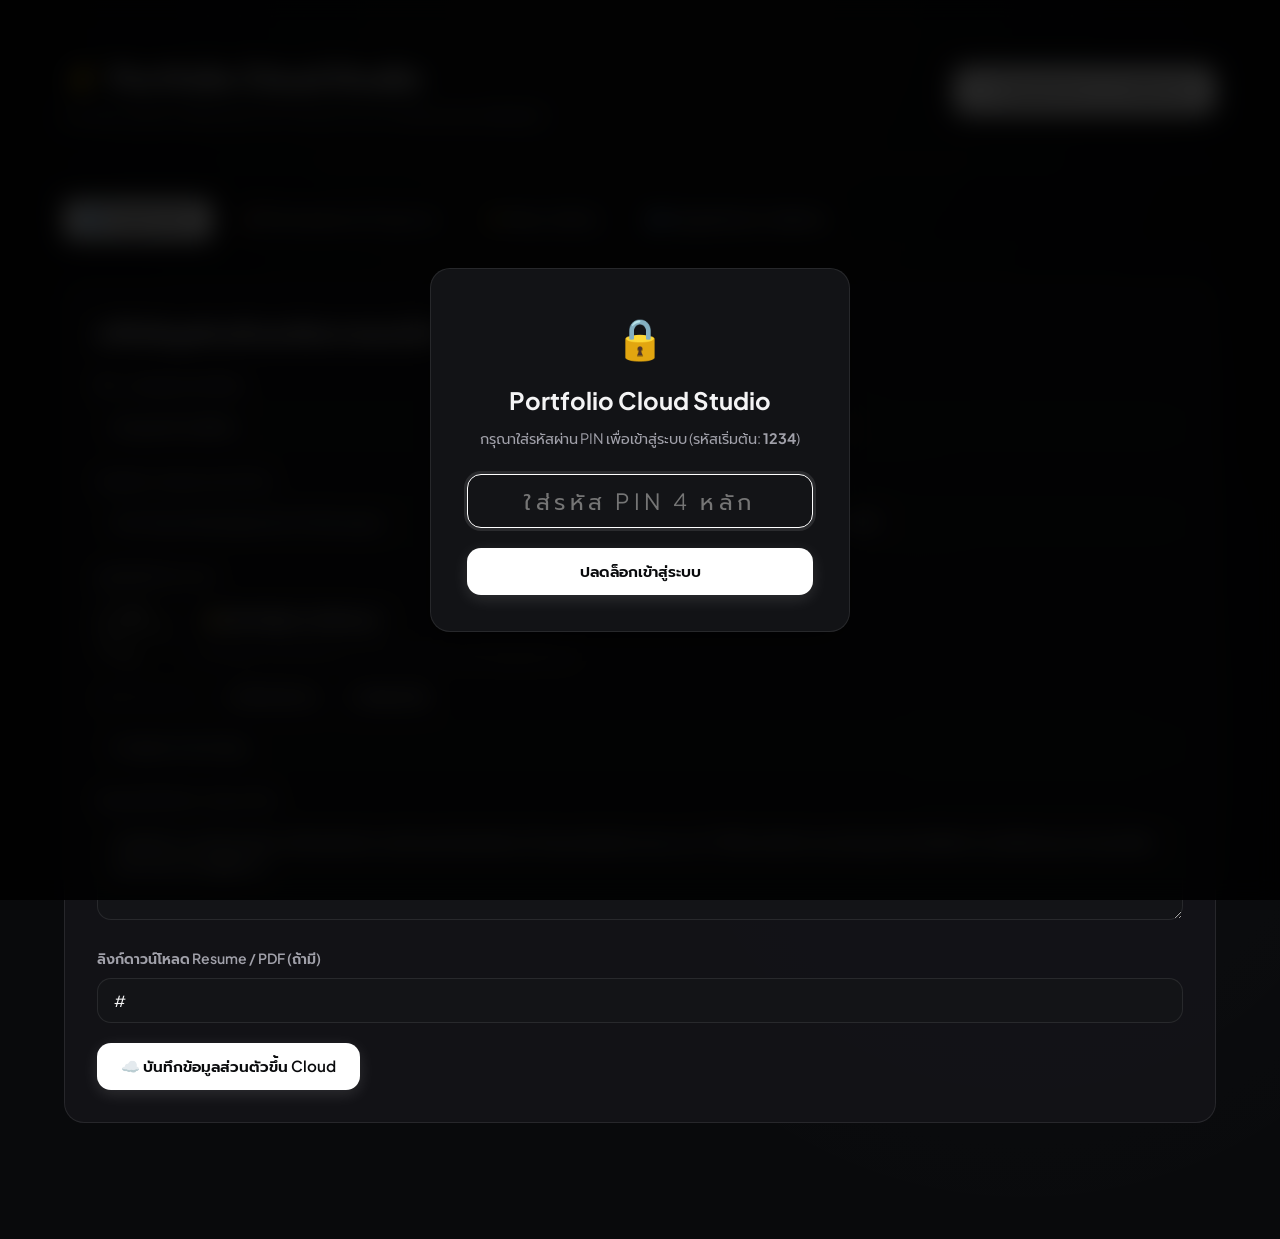
==== admin/index.html @ 0f8d51cc "Deploy secret admin route for mobile and remote access" ====
<!DOCTYPE html>
<html lang="th">
<head>
  <meta charset="UTF-8" />
  <meta name="viewport" content="width=device-width, initial-scale=1.0" />
  <title>Portfolio Studio - ระบบควบคุมและจัดการข้อมูล</title>
  
  <!-- Google Fonts -->
  <link rel="preconnect" href="https://fonts.googleapis.com" />
  <link rel="preconnect" href="https://fonts.gstatic.com" crossorigin />
  <link href="https://fonts.googleapis.com/css2?family=Plus+Jakarta+Sans:wght@400;500;600;700;800&family=Prompt:wght@300;400;500;600;700&display=swap" rel="stylesheet" />

  <!-- Stylesheet -->
  <link rel="stylesheet" href="css/style.css" />
</head>
<body>

  <!-- PIN Protection Modal -->
  <div class="modal-overlay" id="auth-modal">
    <div class="modal-box">
      <div style="font-size: 2.5rem; margin-bottom: 12px;">🔒</div>
      <h2 style="margin-bottom: 8px;">Portfolio Cloud Studio</h2>
      <p style="color: var(--text-muted); font-size: 0.9rem; margin-bottom: 24px;">
        กรุณาใส่รหัสผ่าน PIN เพื่อเข้าสู่ระบบ (รหัสเริ่มต้น: <strong>1234</strong>)
      </p>

      <div class="form-group">
        <input 
          type="password" 
          id="admin-pin-input" 
          class="form-control" 
          placeholder="ใส่รหัส PIN 4 หลัก" 
          maxlength="8" 
          style="text-align: center; font-size: 1.4rem; letter-spacing: 0.2em;"
          autofocus
        />
      </div>

      <div id="auth-error" style="color: #ef4444; font-size: 0.85rem; margin-bottom: 16px; display: none;"></div>

      <button id="unlock-admin-btn" class="btn btn-primary" style="width: 100%;">
        ปลดล็อกเข้าสู่ระบบ
      </button>
    </div>
  </div>

  <!-- Notification Toast -->
  <div id="admin-toast" style="
    position: fixed;
    top: 24px;
    right: 24px;
    background: #18181b;
    color: #fff;
    border: 1px solid rgba(255, 255, 255, 0.2);
    padding: 12px 24px;
    border-radius: var(--radius-md);
    font-weight: 600;
    box-shadow: 0 10px 25px rgba(0,0,0,0.7);
    z-index: 1000;
    display: none;
    transition: opacity 0.3s ease;
  ">
    บันทึกข้อมูลเรียบร้อยแล้ว
  </div>

  <div class="container" style="padding-top: 30px; padding-bottom: 80px;">
    
    <!-- Admin Top Header -->
    <div class="admin-header">
      <div>
        <h1 style="font-size: 1.8rem; font-weight: 800; display: flex; align-items: center; gap: 10px;">
          <span>⚡</span> Portfolio Cloud Studio
        </h1>
        <p style="color: var(--text-muted); font-size: 0.9rem; margin-top: 4px;">
          ระบบจัดการหลังบ้าน เชื่อมต่อคลาวด์ Firebase Firestore อัปเดตสดแบบเรียลไทม์
        </p>
      </div>

      <a href="../index.html" class="btn btn-primary" target="_blank" rel="noopener">
        👀 เปิดดูเว็บจริง (Live Website)
      </a>
    </div>

    <!-- Admin Navigation Tabs -->
    <div class="admin-tabs">
      <button class="admin-tab-btn active" data-tab="profile">👤 ข้อมูลส่วนตัว</button>
      <button class="admin-tab-btn" data-tab="projects">🚀 จัดการผลงาน (Projects)</button>
      <button class="admin-tab-btn" data-tab="skills">⚡ ทักษะ (Skills)</button>
      <button class="admin-tab-btn" data-tab="contact">📬 ข้อมูลติดต่อ & รหัสผ่าน</button>
    </div>

    <!-- ==============================================
         TAB 1: ข้อมูลส่วนตัว (PROFILE)
         ============================================== -->
    <div class="admin-tab-content" id="tab-profile">
      <div class="form-card">
        <h2 style="font-size: 1.3rem; margin-bottom: 24px;">แก้ไขข้อมูลส่วนตัวและข้อความแนะนำตัว</h2>
        <form id="profile-form">
          <div class="form-row">
            <div class="form-group">
              <label class="form-label">ชื่อ - นามสกุล (ภาษาไทย)</label>
              <input type="text" id="input-name" class="form-control" placeholder="เช่น ชิษณุพงศ์ นมัสศิลา" required />
            </div>
            <div class="form-group">
              <label class="form-label">Name (English)</label>
              <input type="text" id="input-en-name" class="form-control" placeholder="เช่น Chitsanupong Namatsila" />
            </div>
          </div>

          <div class="form-row">
            <div class="form-group">
              <label class="form-label">ตำแหน่ง / สายงาน (Job Title)</label>
              <input type="text" id="input-title" class="form-control" placeholder="เช่น Full-Stack Developer & IoT" required />
            </div>
            <div class="form-group">
              <label class="form-label">ข้อความสถานะ (Status Badge)</label>
              <input type="text" id="input-status" class="form-control" placeholder="เช่น พร้อมรับงาน / พร้อมเริ่มงานทันที" />
            </div>
          </div>

          <!-- Avatar Section with File Picker and Live Preview -->
          <div class="form-group">
            <label class="form-label">รูปโปรไฟล์ (Avatar)</label>
            <div style="display: flex; gap: 16px; align-items: center; margin-bottom: 12px; flex-wrap: wrap;">
              <img id="avatar-preview-img" src="images/avatar.jpg" alt="Preview" style="width: 76px; height: 76px; border-radius: 16px; object-fit: cover; border: 1px solid var(--border-hover); background: #18181b;" />
              <div>
                <label class="btn btn-secondary" style="cursor: pointer; padding: 8px 16px; font-size: 0.85rem;">
                  📁 เลือกไฟล์รูปจากเครื่องคอม
                  <input type="file" id="input-avatar-file" accept="image/*" style="display: none;" />
                </label>
                <div style="font-size: 0.78rem; color: var(--text-dim); margin-top: 6px;">
                  เลือกไฟล์รูปในเครื่องได้โดยตรง (JPG, PNG) หรือวางลิงก์/ที่อยู่ไฟล์ด้านล่าง
                </div>
              </div>
            </div>

            <div style="display: flex; gap: 10px; margin-bottom: 12px; align-items: center;">
              <span style="font-size: 0.78rem; color: var(--text-dim);">รูปตัวอย่างในระบบ:</span>
              <button type="button" class="btn btn-secondary" style="padding: 4px 10px; font-size: 0.75rem;" onclick="setAvatarPreset('images/avatar.jpg')">
                🕶️ 3D Dev ดำ-เทา
              </button>
              <button type="button" class="btn btn-secondary" style="padding: 4px 10px; font-size: 0.75rem;" onclick="setAvatarPreset('images/avatar_bw.jpg')">
                🖤 อนิเมะขาวดำ
              </button>
            </div>

            <input type="text" id="input-avatar" class="form-control" placeholder="หรือวางลิงก์รูปภาพ เช่น images/avatar.jpg หรือ https://..." />
          </div>

          <div class="form-group">
            <label class="form-label">คำแนะนำตัว (Bio / About Me)</label>
            <textarea id="input-bio" class="form-control" rows="4" placeholder="แนะนำตัวเอง ประสบการณ์ และความสนใจ..."></textarea>
          </div>

          <div class="form-group">
            <label class="form-label">ลิงก์ดาวน์โหลด Resume / PDF (ถ้ามี)</label>
            <input type="text" id="input-resume" class="form-control" placeholder="เช่น ชิษณุพงศ์ นมัสศิลา.pdf หรือ #" />
          </div>

          <button type="submit" class="btn btn-primary">
            ☁️ บันทึกข้อมูลส่วนตัวขึ้น Cloud
          </button>
        </form>
      </div>
    </div>

    <!-- ==============================================
         TAB 2: จัดการผลงาน (PROJECTS)
         ============================================== -->
    <div class="admin-tab-content" id="tab-projects" style="display: none;">
      <div class="form-card">
        <h2 style="font-size: 1.3rem; margin-bottom: 24px;" id="project-form-title">➕ เพิ่ม / แก้ไข ผลงานโปรเจกต์</h2>
        <form id="project-form">
          <div class="form-row">
            <div class="form-group">
              <label class="form-label">ชื่อโปรเจกต์</label>
              <input type="text" id="proj-title" class="form-control" placeholder="เช่น Smart Parking IoT System" required />
            </div>
            <div class="form-group">
              <label class="form-label">หมวดหมู่</label>
              <select id="proj-category" class="form-control">
                <option value="Web App">Web Application</option>
                <option value="IoT / Hardware">IoT / Hardware</option>
                <option value="Mobile / Web">Mobile / Web</option>
                <option value="Other">Other</option>
              </select>
            </div>
          </div>

          <div class="form-group">
            <label class="form-label">คำอธิบายผลงานโดยย่อ</label>
            <textarea id="proj-desc" class="form-control" placeholder="อธิบายหน้าที่ของระบบ จุดเด่น และเทคโนโลยีที่ใช้..." required></textarea>
          </div>

          <div class="form-group">
            <label class="form-label">แท็กเทคโนโลยี (คั่นด้วยเครื่องหมายจุลภาค , )</label>
            <input type="text" id="proj-tags" class="form-control" placeholder="เช่น React, Node.js, Arduino, MQTT" />
          </div>

          <div class="form-group">
            <label class="form-label">รูปภาพตัวอย่างผลงาน</label>
            <div style="display: flex; gap: 14px; align-items: center; margin-bottom: 10px;">
              <img id="proj-preview-img" src="" alt="Project Preview" style="width: 80px; height: 50px; border-radius: 8px; object-fit: cover; border: 1px solid var(--border-subtle); display: none;" />
              <label class="btn btn-secondary" style="cursor: pointer; padding: 6px 14px; font-size: 0.82rem;">
                📁 เลือกรูปภาพจากเครื่อง
                <input type="file" id="proj-image-file" accept="image/*" style="display: none;" />
              </label>
              <span style="font-size: 0.78rem; color: var(--text-dim);">เลือกไฟล์จากเครื่องหรือวางลิงก์ด้านล่าง</span>
            </div>
            <input type="text" id="proj-image" class="form-control" placeholder="หรือวางลิงก์ URL รูปภาพ เช่น https://..." />
          </div>

          <div class="form-row">
            <div class="form-group">
              <label class="form-label">ลิงก์เปิดดูเว็บไซต์จริง (Demo URL)</label>
              <input type="text" id="proj-demo" class="form-control" placeholder="https://..." />
            </div>
            <div class="form-group">
              <label class="form-label">ลิงก์ซอร์สโค้ด GitHub (GitHub URL)</label>
              <input type="text" id="proj-github" class="form-control" placeholder="https://github.com/..." />
            </div>
          </div>

          <div style="display: flex; gap: 12px;">
            <button type="submit" id="proj-submit-btn" class="btn btn-primary">
              ☁️ บันทึกผลงานขึ้น Cloud
            </button>
            <button type="button" id="proj-cancel-btn" class="btn btn-secondary" style="display: none;">
              ยกเลิก
            </button>
          </div>
        </form>
      </div>

      <!-- Current Projects Table -->
      <div class="form-card">
        <h2 style="font-size: 1.3rem; margin-bottom: 16px;">รายการผลงานปัจจุบันใน Cloud</h2>
        <div style="overflow-x: auto;">
          <table class="admin-table">
            <thead>
              <tr>
                <th>โปรเจกต์</th>
                <th>แท็ก</th>
                <th style="width: 140px;">จัดการ</th>
              </tr>
            </thead>
            <tbody id="projects-table-body">
              <!-- Rendered by admin.js -->
            </tbody>
          </table>
        </div>
      </div>
    </div>

    <!-- ==============================================
         TAB 3: ทักษะ (SKILLS)
         ============================================== -->
    <div class="admin-tab-content" id="tab-skills" style="display: none;">
      <div class="form-card">
        <h2 style="font-size: 1.3rem; margin-bottom: 24px;">เพิ่มทักษะใหม่</h2>
        <form id="skill-form">
          <div class="form-row">
            <div class="form-group">
              <label class="form-label">ชื่อทักษะ / เทคโนโลยี</label>
              <input type="text" id="skill-name-input" class="form-control" placeholder="เช่น Vue.js, Flutter, Docker" required />
            </div>
            <div class="form-group">
              <label class="form-label">ไอคอน Emoji</label>
              <input type="text" id="skill-icon-input" class="form-control" placeholder="เช่น ⚡, 🐳, ⚛️, 🚀" maxlength="4" />
            </div>
          </div>
          <div class="form-group">
            <label class="form-label">ระดับความชำนาญ</label>
            <select id="skill-level-input" class="form-control">
              <option value="Advanced">Advanced (เชี่ยวชาญ)</option>
              <option value="Intermediate">Intermediate (ปานกลาง)</option>
              <option value="Beginner">Beginner (พื้นฐาน)</option>
            </select>
          </div>
          <button type="submit" class="btn btn-primary">☁️ เพิ่มทักษะขึ้น Cloud</button>
        </form>
      </div>

      <div class="form-card">
        <h2 style="font-size: 1.3rem; margin-bottom: 16px;">รายการทักษะปัจจุบัน</h2>
        <div id="admin-skills-list">
          <!-- Rendered by admin.js -->
        </div>
      </div>
    </div>

    <!-- ==============================================
         TAB 4: ข้อมูลติดต่อ & รหัสผ่าน (CONTACT & PIN)
         ============================================== -->
    <div class="admin-tab-content" id="tab-contact" style="display: none;">
      <div class="form-card">
        <h2 style="font-size: 1.3rem; margin-bottom: 24px;">ช่องทางติดต่อและโซเชียลมีเดีย</h2>
        <form id="contact-form">
          <div class="form-row">
            <div class="form-group">
              <label class="form-label">อีเมลติดต่อ (Email)</label>
              <input type="email" id="input-email" class="form-control" placeholder="your.name@gmail.com" />
            </div>
            <div class="form-group">
              <label class="form-label">ลิงก์ GitHub Profile</label>
              <input type="url" id="input-github" class="form-control" placeholder="https://github.com/yourusername" />
            </div>
          </div>

          <div class="form-row">
            <div class="form-group">
              <label class="form-label">ลิงก์ LinkedIn Profile</label>
              <input type="url" id="input-linkedin" class="form-control" placeholder="https://linkedin.com/in/yourprofile" />
            </div>
            <div class="form-group">
              <label class="form-label">ลิงก์ Facebook / อื่นๆ</label>
              <input type="url" id="input-facebook" class="form-control" placeholder="https://facebook.com/..." />
            </div>
          </div>

          <hr style="border-color: var(--border-subtle); margin: 30px 0 24px;" />

          <h3 style="font-size: 1.15rem; margin-bottom: 16px;">🔐 เปลี่ยนรหัสผ่าน PIN สำหรับ Studio</h3>
          <div class="form-group" style="max-width: 320px;">
            <label class="form-label">รหัส PIN ใหม่ (ค่าเริ่มต้น: 1234)</label>
            <input type="text" id="input-admin-pin" class="form-control" maxlength="8" />
          </div>

          <button type="submit" class="btn btn-primary">
            ☁️ บันทึกข้อมูลและรหัสผ่าน
          </button>
        </form>
      </div>
    </div>

  </div>

  <!-- Firebase SDKs -->
  <script src="https://www.gstatic.com/firebasejs/10.12.0/firebase-app-compat.js"></script>
  <script src="https://www.gstatic.com/firebasejs/10.12.0/firebase-firestore-compat.js"></script>

  <!-- Scripts -->
  <script src="js/data.js"></script>
  <script src="js/admin.js"></script>
</body>
</html>
---- admin/css/style.css ----
/* ========================================================
   PORTFOLIO DESIGN SYSTEM - MONOCHROME DARK GRAY & BLACK
   Aesthetic: Stealth Luxury, Modern Graphite & Metallic Silver
   Fonts: Plus Jakarta Sans & Prompt (Thai support)
   ======================================================== */

:root {
  /* Pure Dark & Gray Palette */
  --bg-primary: #090a0c;
  --bg-secondary: #111215;
  --bg-card: rgba(20, 21, 25, 0.85);
  --bg-card-hover: rgba(28, 29, 35, 0.95);
  --bg-input: #131417;

  /* Borders & Dividers */
  --border-subtle: rgba(255, 255, 255, 0.09);
  --border-hover: rgba(255, 255, 255, 0.22);
  --border-focus: #d4d4d8;

  /* Typography */
  --text-main: #f4f4f5;
  --text-muted: #a1a1aa;
  --text-dim: #71717a;

  /* Stealth Monochrome Accents (White & Platinum Silver) */
  --accent-primary: #ffffff;
  --accent-primary-text: #090a0c;
  --accent-primary-hover: #e4e4e7;
  --accent-gradient: linear-gradient(135deg, #ffffff 0%, #d4d4d8 50%, #9ca3af 100%);
  --accent-glow: rgba(255, 255, 255, 0.08);
  --accent-cyan: #e4e4e7;
  --accent-emerald: #10b981;

  --radius-sm: 8px;
  --radius-md: 14px;
  --radius-lg: 20px;
  --radius-full: 9999px;

  --shadow-card: 0 12px 32px -10px rgba(0, 0, 0, 0.7);
  --backdrop-blur: blur(16px);
  --transition: all 0.22s cubic-bezier(0.16, 1, 0.3, 1);
}

* {
  margin: 0;
  padding: 0;
  box-sizing: border-box;
}

html {
  scroll-behavior: smooth;
  font-family: 'Plus Jakarta Sans', 'Prompt', -apple-system, BlinkMacSystemFont, sans-serif;
  background-color: var(--bg-primary);
  color: var(--text-main);
  line-height: 1.6;
}

body {
  min-height: 100vh;
  position: relative;
  overflow-x: hidden;
  background-color: var(--bg-primary);
  background-image: 
    radial-gradient(circle at 50% 0%, rgba(255, 255, 255, 0.03) 0%, transparent 50%),
    radial-gradient(circle at 80% 60%, rgba(255, 255, 255, 0.02) 0%, transparent 40%);
}

/* Subtle Technical Grid Overlay */
body::before {
  content: "";
  position: fixed;
  inset: 0;
  background-image: radial-gradient(rgba(255, 255, 255, 0.06) 1px, transparent 1px);
  background-size: 32px 32px;
  pointer-events: none;
  z-index: 0;
}

.container {
  max-width: 1200px;
  margin: 0 auto;
  padding: 0 24px;
  position: relative;
  z-index: 1;
}

/* ----------------------------------------------------
   NAVIGATION
   ---------------------------------------------------- */
.navbar {
  position: sticky;
  top: 16px;
  z-index: 100;
  margin-bottom: 40px;
}

.nav-container {
  max-width: 1100px;
  margin: 0 auto;
  padding: 12px 24px;
  background: rgba(17, 18, 21, 0.85);
  backdrop-filter: var(--backdrop-blur);
  -webkit-backdrop-filter: var(--backdrop-blur);
  border: 1px solid var(--border-subtle);
  border-radius: var(--radius-full);
  display: flex;
  align-items: center;
  justify-content: space-between;
  box-shadow: 0 10px 30px rgba(0, 0, 0, 0.6);
}

.nav-logo {
  font-size: 1.15rem;
  font-weight: 700;
  text-decoration: none;
  color: var(--text-main);
  display: flex;
  align-items: center;
  gap: 8px;
}

.nav-logo-badge {
  background: #27272a;
  color: #f4f4f5;
  border: 1px solid var(--border-subtle);
  padding: 2px 9px;
  border-radius: var(--radius-full);
  font-size: 0.72rem;
  font-weight: 700;
  letter-spacing: 0.05em;
}

.nav-links {
  display: flex;
  align-items: center;
  gap: 28px;
  list-style: none;
}

.nav-links a {
  text-decoration: none;
  color: var(--text-muted);
  font-size: 0.92rem;
  font-weight: 500;
  transition: var(--transition);
}

.nav-links a:hover {
  color: var(--text-main);
}

.nav-btn-admin {
  background: #18181b;
  border: 1px solid var(--border-subtle);
  color: var(--text-muted);
  padding: 6px 14px;
  border-radius: var(--radius-full);
  font-size: 0.82rem;
  display: inline-flex;
  align-items: center;
  gap: 6px;
  text-decoration: none;
  transition: var(--transition);
}

.nav-btn-admin:hover {
  background: #27272a;
  border-color: var(--border-hover);
  color: var(--text-main);
}

/* ----------------------------------------------------
   HERO SECTION & AMBIENT GLOWS
   ---------------------------------------------------- */
.hero {
  position: relative;
  padding: 50px 0 60px;
  display: flex;
  align-items: center;
  justify-content: space-between;
  gap: 48px;
}

/* Neutral Monochrome Glows (No Pink, No Purple) */
.hero-glow-1 {
  position: absolute;
  top: 5%;
  left: -5%;
  width: 450px;
  height: 450px;
  background: radial-gradient(circle, rgba(255, 255, 255, 0.035) 0%, transparent 70%);
  filter: blur(60px);
  pointer-events: none;
  z-index: 0;
}

.hero-glow-2 {
  position: absolute;
  top: 15%;
  right: -5%;
  width: 500px;
  height: 500px;
  background: radial-gradient(circle, rgba(255, 255, 255, 0.025) 0%, transparent 70%);
  filter: blur(70px);
  pointer-events: none;
  z-index: 0;
}

.hero-content {
  flex: 1.2;
  position: relative;
  z-index: 1;
}

.hero-status-pill {
  display: inline-flex;
  align-items: center;
  gap: 8px;
  padding: 6px 14px;
  background: rgba(24, 24, 27, 0.8);
  border: 1px solid rgba(255, 255, 255, 0.12);
  border-radius: var(--radius-full);
  font-size: 0.85rem;
  color: #e4e4e7;
  margin-bottom: 20px;
  backdrop-filter: blur(8px);
}

.status-dot {
  width: 8px;
  height: 8px;
  background-color: var(--accent-emerald);
  border-radius: 50%;
  box-shadow: 0 0 10px rgba(16, 185, 129, 0.6);
  animation: pulse 2s infinite;
}

@keyframes pulse {
  0% { transform: scale(0.95); opacity: 0.8; }
  50% { transform: scale(1.2); opacity: 1; }
  100% { transform: scale(0.95); opacity: 0.8; }
}

.hero-title {
  font-size: 3.2rem;
  line-height: 1.15;
  font-weight: 800;
  letter-spacing: -0.02em;
  margin-bottom: 12px;
}

.hero-title span.gradient-text {
  background: var(--accent-gradient);
  -webkit-background-clip: text;
  -webkit-text-fill-color: transparent;
}

.hero-role-wrapper {
  display: flex;
  align-items: center;
  gap: 8px;
  font-size: 1.25rem;
  font-weight: 600;
  color: #d4d4d8;
  margin-bottom: 16px;
}

.hero-subtitle {
  font-size: 1.05rem;
  color: var(--text-muted);
  max-width: 580px;
  line-height: 1.7;
  margin-bottom: 28px;
}

.hero-actions {
  display: flex;
  gap: 16px;
  align-items: center;
  flex-wrap: wrap;
  margin-bottom: 32px;
}

/* Quick Tech Stack Bar */
.hero-tech-stack {
  display: flex;
  align-items: center;
  gap: 8px;
  flex-wrap: wrap;
  padding-top: 12px;
  border-top: 1px solid var(--border-subtle);
}

.tech-stack-label {
  font-size: 0.78rem;
  color: var(--text-dim);
  text-transform: uppercase;
  letter-spacing: 0.08em;
  font-weight: 600;
}

.tech-stack-item {
  display: inline-flex;
  align-items: center;
  gap: 6px;
  background: #18181b;
  border: 1px solid var(--border-subtle);
  border-radius: var(--radius-full);
  padding: 4px 12px;
  font-size: 0.8rem;
  color: #d4d4d8;
  transition: var(--transition);
}

.tech-stack-item:hover {
  background: #27272a;
  border-color: var(--border-hover);
  color: #fff;
  transform: translateY(-2px);
}

/* ----------------------------------------------------
   AVATAR WITH FLOATING BADGES (DARK-GRAY THEME)
   ---------------------------------------------------- */
.hero-avatar-wrap {
  flex: 0.9;
  display: flex;
  justify-content: center;
  position: relative;
  z-index: 1;
}

.avatar-container-outer {
  position: relative;
}

.avatar-frame {
  position: relative;
  width: 310px;
  height: 310px;
  border-radius: 36px;
  padding: 6px;
  background: linear-gradient(135deg, rgba(255, 255, 255, 0.15) 0%, rgba(255, 255, 255, 0.03) 50%, rgba(255, 255, 255, 0.08) 100%);
  border: 1px solid rgba(255, 255, 255, 0.12);
  box-shadow: 
    0 24px 50px -15px rgba(0, 0, 0, 0.9),
    0 0 25px rgba(255, 255, 255, 0.04);
}

.avatar-img {
  width: 100%;
  height: 100%;
  border-radius: 30px;
  object-fit: cover;
  background: #121316;
  display: block;
}

/* Floating Badges in Monochrome */
.floating-badge {
  position: absolute;
  background: rgba(22, 23, 28, 0.9);
  backdrop-filter: blur(16px);
  -webkit-backdrop-filter: blur(16px);
  border: 1px solid rgba(255, 255, 255, 0.12);
  border-radius: var(--radius-md);
  padding: 10px 16px;
  display: flex;
  align-items: center;
  gap: 10px;
  box-shadow: 0 12px 30px rgba(0, 0, 0, 0.7);
  z-index: 2;
  white-space: nowrap;
}

.floating-badge-icon {
  font-size: 1.25rem;
  line-height: 1;
}

.floating-badge-title {
  font-size: 0.85rem;
  font-weight: 700;
  color: var(--text-main);
  line-height: 1.2;
}

.floating-badge-sub {
  font-size: 0.72rem;
  color: var(--text-dim);
}

.badge-top-left {
  top: -15px;
  left: -35px;
  animation: floatSlow 5s ease-in-out infinite;
}

.badge-bottom-right {
  bottom: 20px;
  right: -30px;
  animation: floatSlow 6s ease-in-out infinite 1s;
}

.badge-bottom-left {
  bottom: -22px;
  left: 20px;
  animation: floatSlow 5.5s ease-in-out infinite 2s;
}

@keyframes floatSlow {
  0% { transform: translateY(0px); }
  50% { transform: translateY(-8px); }
  100% { transform: translateY(0px); }
}

/* ----------------------------------------------------
   STATS BANNER (MONOCHROME DARK)
   ---------------------------------------------------- */
.stats-banner {
  margin-top: 10px;
  margin-bottom: 70px;
  display: grid;
  grid-template-columns: repeat(4, 1fr);
  gap: 18px;
}

.stat-item-card {
  background: var(--bg-card);
  border: 1px solid var(--border-subtle);
  border-radius: var(--radius-lg);
  padding: 24px 20px;
  text-align: center;
  backdrop-filter: var(--backdrop-blur);
  transition: var(--transition);
  position: relative;
  overflow: hidden;
}

.stat-item-card::before {
  content: "";
  position: absolute;
  top: 0;
  left: 0;
  right: 0;
  height: 2px;
  background: linear-gradient(90deg, transparent, rgba(255, 255, 255, 0.3), transparent);
  opacity: 0;
  transition: var(--transition);
}

.stat-item-card:hover {
  background: var(--bg-card-hover);
  border-color: var(--border-hover);
  transform: translateY(-4px);
  box-shadow: 0 16px 36px rgba(0, 0, 0, 0.6);
}

.stat-item-card:hover::before {
  opacity: 1;
}

.stat-number {
  font-size: 2.2rem;
  font-weight: 800;
  line-height: 1;
  background: var(--accent-gradient);
  -webkit-background-clip: text;
  -webkit-text-fill-color: transparent;
  margin-bottom: 8px;
}

.stat-label {
  font-size: 0.88rem;
  color: var(--text-muted);
  font-weight: 500;
}

/* ----------------------------------------------------
   BUTTONS (STEALTH LUXURY)
   ---------------------------------------------------- */
.btn {
  display: inline-flex;
  align-items: center;
  justify-content: center;
  gap: 8px;
  padding: 12px 24px;
  font-size: 0.95rem;
  font-weight: 600;
  border-radius: var(--radius-md);
  text-decoration: none;
  cursor: pointer;
  transition: var(--transition);
  border: none;
  font-family: inherit;
}

.btn-primary {
  background: #ffffff;
  color: #090a0c;
  box-shadow: 0 4px 16px rgba(255, 255, 255, 0.12);
}

.btn-primary:hover {
  background: #e4e4e7;
  transform: translateY(-2px);
  box-shadow: 0 6px 20px rgba(255, 255, 255, 0.2);
}

.btn-secondary {
  background: #18181b;
  color: #f4f4f5;
  border: 1px solid var(--border-subtle);
}

.btn-secondary:hover {
  background: #27272a;
  border-color: var(--border-hover);
  transform: translateY(-2px);
}

/* ----------------------------------------------------
   SECTION HEADERS
   ---------------------------------------------------- */
.section {
  padding: 80px 0;
}

.section-header {
  text-align: center;
  max-width: 650px;
  margin: 0 auto 50px;
}

.section-tag {
  display: inline-block;
  font-size: 0.78rem;
  text-transform: uppercase;
  letter-spacing: 0.12em;
  color: #a1a1aa;
  font-weight: 700;
  margin-bottom: 10px;
  background: #18181b;
  border: 1px solid var(--border-subtle);
  padding: 4px 12px;
  border-radius: var(--radius-full);
}

.section-title {
  font-size: 2.2rem;
  font-weight: 800;
  letter-spacing: -0.01em;
  margin-bottom: 12px;
}

.section-desc {
  color: var(--text-muted);
  font-size: 1rem;
}

/* ----------------------------------------------------
   SKILLS GRID
   ---------------------------------------------------- */
.skills-grid {
  display: grid;
  grid-template-columns: repeat(auto-fit, minmax(140px, 1fr));
  gap: 16px;
}

.skill-card {
  background: var(--bg-card);
  border: 1px solid var(--border-subtle);
  border-radius: var(--radius-md);
  padding: 22px 16px;
  text-align: center;
  backdrop-filter: var(--backdrop-blur);
  transition: var(--transition);
}

.skill-card:hover {
  background: var(--bg-card-hover);
  border-color: var(--border-hover);
  transform: translateY(-4px);
  box-shadow: var(--shadow-card);
}

.skill-icon {
  font-size: 2rem;
  margin-bottom: 10px;
  display: inline-block;
}

.skill-name {
  font-size: 0.95rem;
  font-weight: 600;
  color: var(--text-main);
}

.skill-level {
  font-size: 0.75rem;
  color: var(--text-dim);
  margin-top: 4px;
}

/* ----------------------------------------------------
   PROJECTS FILTER & GRID
   ---------------------------------------------------- */
.project-filters {
  display: flex;
  justify-content: center;
  gap: 10px;
  margin-bottom: 36px;
  flex-wrap: wrap;
}

.filter-btn {
  padding: 8px 18px;
  border-radius: var(--radius-full);
  background: var(--bg-card);
  border: 1px solid var(--border-subtle);
  color: var(--text-muted);
  font-size: 0.88rem;
  font-weight: 500;
  cursor: pointer;
  transition: var(--transition);
}

.filter-btn:hover,
.filter-btn.active {
  background: #ffffff;
  color: #090a0c;
  border-color: #ffffff;
  font-weight: 600;
}

.projects-grid {
  display: grid;
  grid-template-columns: repeat(auto-fill, minmax(340px, 1fr));
  gap: 28px;
}

.project-card {
  background: var(--bg-card);
  border: 1px solid var(--border-subtle);
  border-radius: var(--radius-lg);
  overflow: hidden;
  backdrop-filter: var(--backdrop-blur);
  transition: var(--transition);
  display: flex;
  flex-direction: column;
}

.project-card:hover {
  background: var(--bg-card-hover);
  border-color: var(--border-hover);
  transform: translateY(-6px);
  box-shadow: var(--shadow-card);
}

.project-thumb-wrap {
  width: 100%;
  height: 200px;
  position: relative;
  overflow: hidden;
  background: #141519;
}

.project-thumb {
  width: 100%;
  height: 100%;
  object-fit: cover;
  transition: transform 0.4s ease;
}

.project-card:hover .project-thumb {
  transform: scale(1.05);
}

.project-badge {
  position: absolute;
  top: 14px;
  right: 14px;
  background: rgba(9, 10, 12, 0.85);
  backdrop-filter: blur(8px);
  border: 1px solid var(--border-subtle);
  padding: 4px 12px;
  border-radius: var(--radius-full);
  font-size: 0.75rem;
  font-weight: 600;
  color: #e4e4e7;
}

.project-content {
  padding: 24px;
  flex: 1;
  display: flex;
  flex-direction: column;
}

.project-title {
  font-size: 1.25rem;
  font-weight: 700;
  margin-bottom: 8px;
  color: var(--text-main);
}

.project-desc {
  font-size: 0.9rem;
  color: var(--text-muted);
  line-height: 1.5;
  margin-bottom: 20px;
  flex: 1;
}

.project-tags {
  display: flex;
  flex-wrap: wrap;
  gap: 8px;
  margin-bottom: 20px;
}

.tag-badge {
  font-size: 0.75rem;
  background: #18181b;
  border: 1px solid var(--border-subtle);
  padding: 4px 10px;
  border-radius: var(--radius-full);
  color: #d4d4d8;
}

.project-actions {
  display: flex;
  gap: 12px;
}

.project-link-btn {
  flex: 1;
  text-align: center;
  padding: 8px 12px;
  border-radius: var(--radius-sm);
  font-size: 0.85rem;
  font-weight: 600;
  text-decoration: none;
  background: #18181b;
  border: 1px solid var(--border-subtle);
  color: #f4f4f5;
  transition: var(--transition);
}

.project-link-btn:hover {
  background: #ffffff;
  border-color: #ffffff;
  color: #090a0c;
}

/* ----------------------------------------------------
   CONTACT SECTION
   ---------------------------------------------------- */
.contact-card {
  background: var(--bg-card);
  border: 1px solid var(--border-subtle);
  border-radius: var(--radius-lg);
  padding: 50px 30px;
  text-align: center;
  backdrop-filter: var(--backdrop-blur);
  box-shadow: var(--shadow-card);
}

.contact-links {
  display: flex;
  justify-content: center;
  gap: 16px;
  margin-top: 30px;
  flex-wrap: wrap;
}

.contact-item-btn {
  display: inline-flex;
  align-items: center;
  gap: 10px;
  padding: 12px 24px;
  background: #18181b;
  border: 1px solid var(--border-subtle);
  border-radius: var(--radius-md);
  color: #f4f4f5;
  text-decoration: none;
  font-size: 0.95rem;
  font-weight: 500;
  transition: var(--transition);
}

.contact-item-btn:hover {
  border-color: var(--border-hover);
  background: #27272a;
  color: #ffffff;
  transform: translateY(-3px);
}

/* ----------------------------------------------------
   FOOTER
   ---------------------------------------------------- */
.footer {
  padding: 40px 0;
  border-top: 1px solid var(--border-subtle);
  text-align: center;
  color: var(--text-dim);
  font-size: 0.88rem;
  margin-top: 60px;
}

.footer a {
  color: var(--text-muted);
  text-decoration: none;
}

.footer a:hover {
  color: #ffffff;
}

/* ----------------------------------------------------
   ADMIN PANEL STYLES
   ---------------------------------------------------- */
.admin-header {
  display: flex;
  align-items: center;
  justify-content: space-between;
  padding: 24px 0 36px;
  border-bottom: 1px solid var(--border-subtle);
  margin-bottom: 36px;
}

.admin-tabs {
  display: flex;
  gap: 12px;
  margin-bottom: 30px;
  border-bottom: 1px solid var(--border-subtle);
  padding-bottom: 12px;
  flex-wrap: wrap;
}

.admin-tab-btn {
  background: transparent;
  border: none;
  color: var(--text-muted);
  font-size: 1rem;
  font-weight: 600;
  padding: 8px 18px;
  cursor: pointer;
  border-radius: var(--radius-sm);
  transition: var(--transition);
  font-family: inherit;
}

.admin-tab-btn.active {
  background: #ffffff;
  color: #090a0c;
}

.form-card {
  background: var(--bg-card);
  border: 1px solid var(--border-subtle);
  border-radius: var(--radius-lg);
  padding: 32px;
  margin-bottom: 36px;
}

.form-group {
  margin-bottom: 20px;
}

.form-label {
  display: block;
  font-size: 0.88rem;
  font-weight: 600;
  color: var(--text-muted);
  margin-bottom: 8px;
}

.form-control {
  width: 100%;
  padding: 12px 16px;
  background: var(--bg-input);
  border: 1px solid var(--border-subtle);
  border-radius: var(--radius-md);
  color: var(--text-main);
  font-family: inherit;
  font-size: 0.95rem;
  transition: var(--transition);
}

.form-control:focus {
  outline: none;
  border-color: #ffffff;
  box-shadow: 0 0 0 3px rgba(255, 255, 255, 0.1);
}

textarea.form-control {
  min-height: 100px;
  resize: vertical;
}

.form-row {
  display: grid;
  grid-template-columns: 1fr 1fr;
  gap: 20px;
}

.admin-table {
  width: 100%;
  border-collapse: collapse;
  margin-top: 16px;
}

.admin-table th,
.admin-table td {
  padding: 14px 16px;
  text-align: left;
  border-bottom: 1px solid var(--border-subtle);
}

.admin-table th {
  color: var(--text-dim);
  font-size: 0.82rem;
  text-transform: uppercase;
  letter-spacing: 0.05em;
}

.table-actions {
  display: flex;
  gap: 8px;
}

.btn-icon-danger {
  background: rgba(239, 68, 68, 0.1);
  color: #ef4444;
  border: 1px solid rgba(239, 68, 68, 0.2);
  padding: 6px 12px;
  border-radius: var(--radius-sm);
  cursor: pointer;
  transition: var(--transition);
}

.btn-icon-danger:hover {
  background: #ef4444;
  color: #fff;
}

.btn-icon-edit {
  background: #18181b;
  color: #f4f4f5;
  border: 1px solid var(--border-subtle);
  padding: 6px 12px;
  border-radius: var(--radius-sm);
  cursor: pointer;
  transition: var(--transition);
}

.btn-icon-edit:hover {
  background: #ffffff;
  color: #090a0c;
  border-color: #ffffff;
}

/* Modal for PIN Access */
.modal-overlay {
  position: fixed;
  inset: 0;
  background: rgba(0, 0, 0, 0.85);
  backdrop-filter: blur(12px);
  display: flex;
  align-items: center;
  justify-content: center;
  z-index: 999;
}

.modal-box {
  background: #121316;
  border: 1px solid var(--border-subtle);
  border-radius: var(--radius-lg);
  padding: 36px;
  width: 90%;
  max-width: 420px;
  text-align: center;
  box-shadow: var(--shadow-card);
}

/* Responsive */
@media (max-width: 768px) {
  .hero {
    flex-direction: column-reverse;
    text-align: center;
    padding: 30px 0 50px;
  }
  .hero-title {
    font-size: 2.3rem;
  }
  .hero-role-wrapper {
    justify-content: center;
  }
  .hero-actions {
    justify-content: center;
  }
  .hero-tech-stack {
    justify-content: center;
  }
  .avatar-frame {
    width: 240px;
    height: 240px;
  }
  .floating-badge {
    padding: 6px 12px;
  }
  .badge-top-left {
    left: -10px;
    top: -10px;
  }
  .badge-bottom-right {
    right: -10px;
    bottom: -10px;
  }
  .badge-bottom-left {
    display: none;
  }
  .stats-banner {
    grid-template-columns: repeat(2, 1fr);
    gap: 12px;
    margin-bottom: 40px;
  }
  .form-row {
    grid-template-columns: 1fr;
  }
  .nav-links {
    display: none;
  }
}
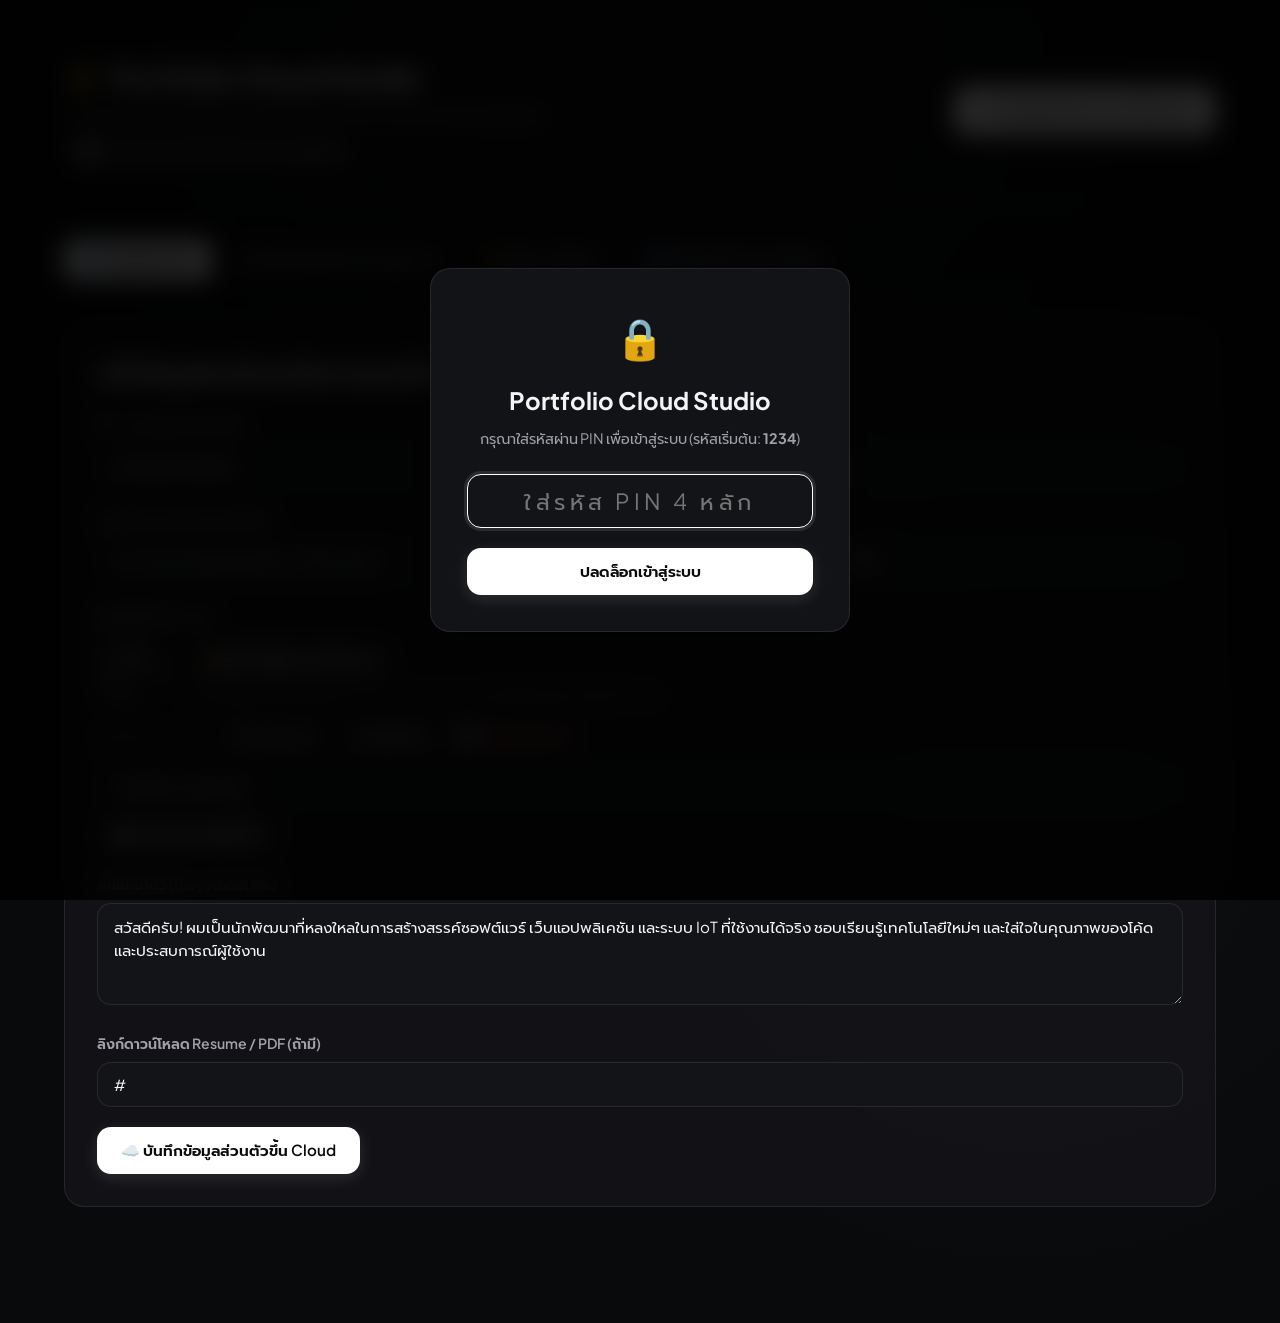
==== commit d8760935: "Add auto image compression, cloud status monitor, and Firestore setup guide" ====
--- a/admin/index.html
+++ b/admin/index.html
@@ -74,6 +74,9 @@
         <p style="color: var(--text-muted); font-size: 0.9rem; margin-top: 4px;">
           ระบบจัดการหลังบ้าน เชื่อมต่อคลาวด์ Firebase Firestore อัปเดตสดแบบเรียลไทม์
         </p>
+        <div id="cloud-status-badge" style="display: inline-flex; align-items: center; gap: 8px; margin-top: 8px; font-size: 0.85rem; padding: 4px 12px; border-radius: 20px; background: rgba(255,255,255,0.05); border: 1px solid var(--border-subtle);">
+          ⏳ กำลังตรวจสอบการเชื่อมต่อ Cloud...
+        </div>
       </div>
 
       <a href="../index.html" class="btn btn-primary" target="_blank" rel="noopener">
@@ -128,13 +131,13 @@
                   📁 เลือกไฟล์รูปจากเครื่องคอม
                   <input type="file" id="input-avatar-file" accept="image/*" style="display: none;" />
                 </label>
-                <div style="font-size: 0.78rem; color: var(--text-dim); margin-top: 6px;">
-                  เลือกไฟล์รูปในเครื่องได้โดยตรง (JPG, PNG) หรือวางลิงก์/ที่อยู่ไฟล์ด้านล่าง
+                <div id="avatar-upload-hint" style="font-size: 0.78rem; color: var(--text-dim); margin-top: 6px;">
+                  เลือกไฟล์รูปในเครื่องได้โดยตรง (JPG, PNG) ระบบจะย่อขนาดให้อัตโนมัติและบันทึกขึ้น Cloud
                 </div>
               </div>
             </div>
 
-            <div style="display: flex; gap: 10px; margin-bottom: 12px; align-items: center;">
+            <div style="display: flex; gap: 10px; margin-bottom: 12px; align-items: center; flex-wrap: wrap;">
               <span style="font-size: 0.78rem; color: var(--text-dim);">รูปตัวอย่างในระบบ:</span>
               <button type="button" class="btn btn-secondary" style="padding: 4px 10px; font-size: 0.75rem;" onclick="setAvatarPreset('images/avatar.jpg')">
                 🕶️ 3D Dev ดำ-เทา
@@ -142,9 +145,18 @@
               <button type="button" class="btn btn-secondary" style="padding: 4px 10px; font-size: 0.75rem;" onclick="setAvatarPreset('images/avatar_bw.jpg')">
                 🖤 อนิเมะขาวดำ
               </button>
+              <button type="button" class="btn btn-secondary" style="padding: 4px 10px; font-size: 0.75rem; color: #ef4444;" onclick="resetAvatarToDefault()">
+                🔄 รีเซ็ตเป็นรูปเริ่มต้น
+              </button>
             </div>
 
             <input type="text" id="input-avatar" class="form-control" placeholder="หรือวางลิงก์รูปภาพ เช่น images/avatar.jpg หรือ https://..." />
+
+            <div style="margin-top: 10px; display: flex; gap: 10px;">
+              <button type="button" id="quick-save-avatar-btn" class="btn btn-secondary" style="font-size: 0.85rem; padding: 6px 14px; border-color: rgba(255,255,255,0.25);">
+                💾 บันทึกรูปโปรไฟล์นี้ทันที
+              </button>
+            </div>
           </div>
 
           <div class="form-group">
@@ -199,13 +211,13 @@
 
           <div class="form-group">
             <label class="form-label">รูปภาพตัวอย่างผลงาน</label>
-            <div style="display: flex; gap: 14px; align-items: center; margin-bottom: 10px;">
+            <div style="display: flex; gap: 14px; align-items: center; margin-bottom: 10px; flex-wrap: wrap;">
               <img id="proj-preview-img" src="" alt="Project Preview" style="width: 80px; height: 50px; border-radius: 8px; object-fit: cover; border: 1px solid var(--border-subtle); display: none;" />
               <label class="btn btn-secondary" style="cursor: pointer; padding: 6px 14px; font-size: 0.82rem;">
                 📁 เลือกรูปภาพจากเครื่อง
                 <input type="file" id="proj-image-file" accept="image/*" style="display: none;" />
               </label>
-              <span style="font-size: 0.78rem; color: var(--text-dim);">เลือกไฟล์จากเครื่องหรือวางลิงก์ด้านล่าง</span>
+              <span id="proj-upload-hint" style="font-size: 0.78rem; color: var(--text-dim);">เลือกไฟล์จากเครื่อง ระบบจะย่อขนาดให้อัตโนมัติ</span>
             </div>
             <input type="text" id="proj-image" class="form-control" placeholder="หรือวางลิงก์ URL รูปภาพ เช่น https://..." />
           </div>
@@ -335,6 +347,44 @@
 
   </div>
 
+  <!-- Firestore Setup Guidance Modal -->
+  <div class="modal-overlay" id="firestore-help-modal" style="display: none;">
+    <div class="modal-box" style="max-width: 500px; text-align: left;">
+      <div style="display: flex; justify-content: space-between; align-items: center; margin-bottom: 16px;">
+        <h3 style="font-size: 1.25rem; font-weight: 700; display: flex; align-items: center; gap: 8px;">
+          <span>☁️</span> เปิดใช้งาน Cloud Firestore
+        </h3>
+        <button type="button" onclick="closeFirestoreHelpModal()" style="background: none; border: none; color: var(--text-muted); font-size: 1.5rem; cursor: pointer;">&times;</button>
+      </div>
+
+      <p style="color: var(--text-muted); font-size: 0.88rem; line-height: 1.5; margin-bottom: 16px;">
+        คุณได้สร้าง Firebase Project แล้ว แต่ยังไม่ได้เปิดใช้งานฐานข้อมูล <strong>Firestore Database</strong> จึงทำให้ระบบยังไม่สามารถบันทึกข้อมูลและรูปภาพขึ้น Cloud เพื่ออัปเดตแบบเรียลไทม์ได้
+      </p>
+
+      <div style="background: rgba(255, 255, 255, 0.04); border: 1px solid var(--border-subtle); border-radius: var(--radius-md); padding: 16px; margin-bottom: 20px;">
+        <div style="font-weight: 600; margin-bottom: 10px; font-size: 0.95rem; color: #fff;">
+          📌 วิธีเปิดใช้งาน (ทำเพียง 1 นาที):
+        </div>
+        <ol style="margin-left: 20px; font-size: 0.85rem; color: var(--text-muted); line-height: 1.7;">
+          <li>สลับไปที่แท็บ <strong>Firebase Console</strong> (โปรเจกต์ <code>my-portfolio-db</code>) ที่เปิดอยู่</li>
+          <li>ที่แถบเมนูด้านซ้าย เลือกเมนู <strong>Firestore Database</strong></li>
+          <li>คลิกปุ่มสีส้ม <strong>"Create database"</strong> (สร้างฐานข้อมูล)</li>
+          <li>เลือก Location (ใช้ค่าเริ่มต้นได้เลย) แล้วกด <strong>Next</strong></li>
+          <li>เลือก <strong>"Start in test mode"</strong> (เริ่มต้นในโหมดทดสอบ) แล้วกด <strong>Enable</strong></li>
+        </ol>
+      </div>
+
+      <div style="display: flex; gap: 10px;">
+        <button type="button" class="btn btn-primary" style="flex: 1;" onclick="checkCloudStatusAgain()">
+          🔄 ตรวจสอบการเชื่อมต่ออีกครั้ง
+        </button>
+        <button type="button" class="btn btn-secondary" onclick="closeFirestoreHelpModal()">
+          ปิดหน้าต่าง
+        </button>
+      </div>
+    </div>
+  </div>
+
   <!-- Firebase SDKs -->
   <script src="https://www.gstatic.com/firebasejs/10.12.0/firebase-app-compat.js"></script>
   <script src="https://www.gstatic.com/firebasejs/10.12.0/firebase-firestore-compat.js"></script>
--- a/admin/css/style.css
+++ b/admin/css/style.css
@@ -53,11 +53,16 @@
   background-color: var(--bg-primary);
   color: var(--text-main);
   line-height: 1.6;
+  width: 100%;
+  max-width: 100%;
+  overflow-x: hidden;
 }
 
 body {
   min-height: 100vh;
   position: relative;
+  width: 100%;
+  max-width: 100%;
   overflow-x: hidden;
   background-color: var(--bg-primary);
   background-image: 
@@ -77,11 +82,13 @@
 }
 
 .container {
+  width: 100%;
   max-width: 1200px;
   margin: 0 auto;
   padding: 0 24px;
   position: relative;
   z-index: 1;
+  box-sizing: border-box;
 }
 
 /* ----------------------------------------------------
@@ -128,6 +135,14 @@
   font-size: 0.72rem;
   font-weight: 700;
   letter-spacing: 0.05em;
+}
+
+.nav-toggle-btn {
+  display: none;
+}
+
+.menu-icon {
+  display: none;
 }
 
 .nav-links {
@@ -984,52 +999,368 @@
   box-shadow: var(--shadow-card);
 }
 
-/* Responsive */
+/* ========================================================
+   RESPONSIVE DESIGN SYSTEM (MOBILE & TABLET OPTIMIZATIONS)
+   ======================================================== */
+
+@media (max-width: 900px) {
+  .hero-title {
+    font-size: 2.7rem;
+  }
+  .projects-grid {
+    grid-template-columns: repeat(auto-fill, minmax(280px, 1fr));
+  }
+}
+
 @media (max-width: 768px) {
+  .container {
+    padding: 0 16px;
+    width: 100%;
+    max-width: 100%;
+    box-sizing: border-box;
+    overflow-x: hidden;
+  }
+
+  /* Completely disable ambient glows on mobile to prevent horizontal viewport blowout */
+  .hero-glow-1,
+  .hero-glow-2 {
+    display: none !important;
+  }
+
+  /* Navigation on Mobile - Top Row with Hamburger Button */
+  .navbar {
+    top: 8px;
+    margin: 0 auto 20px;
+    padding: 0 4px;
+    width: 100%;
+    box-sizing: border-box;
+  }
+  .nav-container {
+    padding: 10px 16px;
+    width: 100%;
+    box-sizing: border-box;
+    display: flex;
+    flex-direction: row;
+    flex-wrap: wrap;
+    justify-content: space-between;
+    align-items: center;
+    border-radius: 18px;
+    position: relative;
+  }
+  .nav-logo {
+    font-size: 1.05rem;
+  }
+
+  /* Hamburger Toggle Button */
+  .nav-toggle-btn {
+    display: flex;
+    flex-direction: column;
+    justify-content: center;
+    align-items: center;
+    gap: 5px;
+    width: 38px;
+    height: 38px;
+    background: rgba(255, 255, 255, 0.05);
+    border: 1px solid var(--border-subtle);
+    border-radius: var(--radius-sm);
+    cursor: pointer;
+    padding: 0;
+    transition: var(--transition);
+  }
+  .nav-toggle-btn:hover,
+  .nav-toggle-btn.active {
+    background: #27272a;
+    border-color: var(--border-hover);
+  }
+  .nav-toggle-btn span {
+    display: block;
+    width: 18px;
+    height: 2px;
+    background-color: var(--text-main);
+    border-radius: 2px;
+    transition: all 0.22s ease-in-out;
+  }
+  .nav-toggle-btn.active span:nth-child(1) {
+    transform: translateY(7px) rotate(45deg);
+  }
+  .nav-toggle-btn.active span:nth-child(2) {
+    opacity: 0;
+  }
+  .nav-toggle-btn.active span:nth-child(3) {
+    transform: translateY(-7px) rotate(-45deg);
+  }
+
+  /* Expandable Vertical List */
+  .menu-icon {
+    display: inline-block;
+    margin-right: 10px;
+    font-size: 1.1rem;
+  }
+  .nav-links {
+    display: none;
+    flex-direction: column;
+    width: 100%;
+    margin-top: 12px;
+    padding: 8px 0 4px;
+    border-top: 1px solid var(--border-subtle);
+    gap: 6px;
+    animation: menuSlideDown 0.2s ease-out forwards;
+  }
+  .nav-links.open {
+    display: flex;
+  }
+  .nav-links li {
+    width: 100%;
+    list-style: none;
+  }
+  .nav-links a {
+    display: flex;
+    align-items: center;
+    width: 100%;
+    padding: 12px 14px;
+    border-radius: var(--radius-md);
+    background: rgba(255, 255, 255, 0.03);
+    border: 1px solid transparent;
+    color: var(--text-main);
+    font-size: 0.95rem;
+    font-weight: 500;
+    box-sizing: border-box;
+    transition: var(--transition);
+  }
+  .nav-links a:hover,
+  .nav-links a:active {
+    background: #27272a;
+    border-color: var(--border-hover);
+    color: #ffffff;
+    transform: translateX(4px);
+  }
+
+  @keyframes menuSlideDown {
+    from {
+      opacity: 0;
+      transform: translateY(-8px);
+    }
+    to {
+      opacity: 1;
+      transform: translateY(0);
+    }
+  }
+
+  /* Hero Section */
   .hero {
     flex-direction: column-reverse;
     text-align: center;
-    padding: 30px 0 50px;
+    padding: 12px 0 32px;
+    gap: 24px;
+    width: 100%;
+    box-sizing: border-box;
+    overflow: hidden;
+  }
+  .hero-content {
+    width: 100%;
+    box-sizing: border-box;
+  }
+  .hero-status-pill {
+    margin: 0 auto 16px;
+    font-size: 0.8rem;
+    max-width: 100%;
   }
   .hero-title {
-    font-size: 2.3rem;
+    font-size: clamp(1.75rem, 6.5vw, 2.2rem);
+    line-height: 1.25;
+    word-break: break-word;
+    text-align: center;
   }
   .hero-role-wrapper {
     justify-content: center;
+    font-size: 1rem;
+    text-align: center;
+    flex-wrap: wrap;
+    word-break: break-word;
+    margin-bottom: 12px;
+  }
+  .hero-subtitle {
+    font-size: 0.9rem;
+    line-height: 1.6;
+    margin: 0 auto 20px;
+    text-align: center;
+    word-break: break-word;
   }
   .hero-actions {
-    justify-content: center;
+    flex-direction: column;
+    width: 100%;
+    gap: 10px;
+    margin-bottom: 24px;
+  }
+  .hero-actions .btn {
+    width: 100%;
+    padding: 12px;
+    font-size: 0.92rem;
   }
   .hero-tech-stack {
     justify-content: center;
+    gap: 6px;
+  }
+  .tech-stack-label {
+    width: 100%;
+    margin-bottom: 4px;
+  }
+  .tech-stack-item {
+    font-size: 0.76rem;
+    padding: 3px 10px;
+  }
+
+  /* Avatar & Badges - Clean on mobile without covering face */
+  .hero-avatar-wrap {
+    width: 100%;
+    display: flex;
+    justify-content: center;
+    position: relative;
+    margin-bottom: 6px;
+  }
+  .avatar-container-outer {
+    position: relative;
+    display: flex;
+    justify-content: center;
   }
   .avatar-frame {
-    width: 240px;
-    height: 240px;
-  }
+    width: 190px;
+    height: 190px;
+    border-radius: 28px;
+    padding: 5px;
+  }
+  /* Hide the awkward overlapping badges on small mobile screens */
   .floating-badge {
-    padding: 6px 12px;
-  }
-  .badge-top-left {
-    left: -10px;
-    top: -10px;
-  }
-  .badge-bottom-right {
-    right: -10px;
-    bottom: -10px;
-  }
-  .badge-bottom-left {
-    display: none;
-  }
+    display: none !important;
+  }
+
+  /* Stats Banner */
   .stats-banner {
     grid-template-columns: repeat(2, 1fr);
-    gap: 12px;
-    margin-bottom: 40px;
+    gap: 10px;
+    margin-bottom: 45px;
+  }
+  .stat-item-card {
+    padding: 16px 10px;
+    border-radius: var(--radius-md);
+  }
+  .stat-number {
+    font-size: 1.75rem;
+  }
+  .stat-label {
+    font-size: 0.78rem;
+  }
+
+  /* Sections */
+  .section {
+    padding: 50px 0;
+  }
+  .section-header {
+    margin-bottom: 32px;
+  }
+  .section-title {
+    font-size: 1.75rem;
+  }
+  .section-desc {
+    font-size: 0.92rem;
+  }
+
+  /* Skills Grid */
+  .skills-grid {
+    grid-template-columns: repeat(2, 1fr);
+    gap: 10px;
+  }
+  .skill-card {
+    padding: 16px 10px;
+  }
+  .skill-icon {
+    font-size: 1.6rem;
+  }
+  .skill-name {
+    font-size: 0.85rem;
+  }
+  .skill-level {
+    font-size: 0.7rem;
+  }
+
+  /* Projects Grid */
+  .projects-grid {
+    grid-template-columns: 1fr;
+    gap: 20px;
+  }
+  .project-thumb-wrap {
+    height: 180px;
+  }
+  .project-content {
+    padding: 18px 16px;
+  }
+  .project-title {
+    font-size: 1.15rem;
+  }
+  .project-desc {
+    font-size: 0.88rem;
+    margin-bottom: 16px;
+  }
+  .project-actions {
+    flex-direction: column;
+    gap: 8px;
+  }
+  .project-link-btn {
+    padding: 10px;
+  }
+
+  /* Contact Section */
+  .contact-card {
+    padding: 36px 16px;
+  }
+  .contact-links {
+    flex-direction: column;
+    gap: 10px;
+  }
+  .contact-item-btn {
+    width: 100%;
+    justify-content: center;
+    padding: 12px;
+  }
+
+  /* Admin Studio Responsive */
+  .admin-header {
+    flex-direction: column;
+    align-items: stretch;
+    text-align: center;
+    gap: 16px;
+    padding-bottom: 24px;
+    margin-bottom: 24px;
+  }
+  .admin-tabs {
+    overflow-x: auto;
+    flex-wrap: nowrap;
+    padding-bottom: 8px;
+    gap: 8px;
+    scrollbar-width: none;
+    -webkit-overflow-scrolling: touch;
+  }
+  .admin-tabs::-webkit-scrollbar {
+    display: none;
+  }
+  .admin-tab-btn {
+    white-space: nowrap;
+    padding: 8px 14px;
+    font-size: 0.88rem;
+  }
+  .form-card {
+    padding: 22px 16px;
   }
   .form-row {
     grid-template-columns: 1fr;
-  }
-  .nav-links {
-    display: none;
-  }
-}
+    gap: 0;
+  }
+  .table-actions {
+    flex-direction: column;
+    gap: 6px;
+  }
+  .modal-box {
+    padding: 24px 18px;
+  }
+}
+
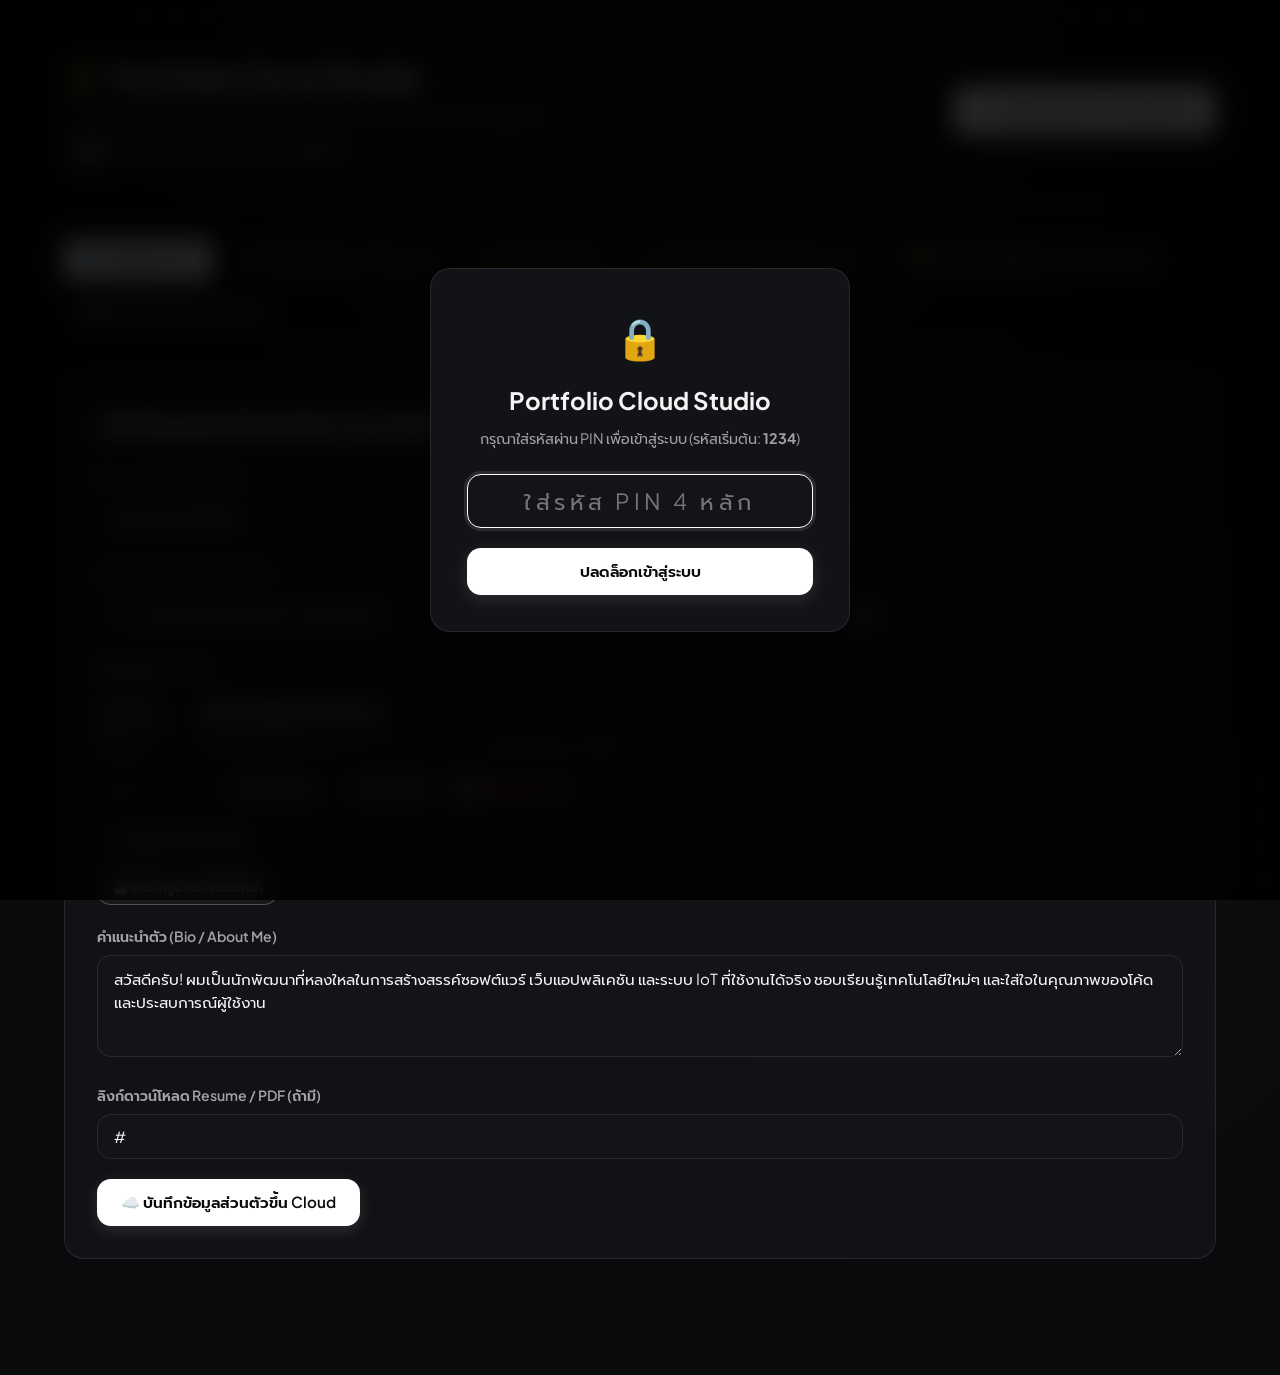
==== commit 4c6e9fae: "Add Work Experience timeline and Certificates showcase with Admin CRUD" ====
--- a/admin/index.html
+++ b/admin/index.html
@@ -89,6 +89,8 @@
       <button class="admin-tab-btn active" data-tab="profile">👤 ข้อมูลส่วนตัว</button>
       <button class="admin-tab-btn" data-tab="projects">🚀 จัดการผลงาน (Projects)</button>
       <button class="admin-tab-btn" data-tab="skills">⚡ ทักษะ (Skills)</button>
+      <button class="admin-tab-btn" data-tab="experience">💼 ประสบการณ์ (Experience)</button>
+      <button class="admin-tab-btn" data-tab="certificates">🏆 ใบประกาศนียบัตร (Certificates)</button>
       <button class="admin-tab-btn" data-tab="contact">📬 ข้อมูลติดต่อ & รหัสผ่าน</button>
     </div>
 
@@ -302,7 +304,143 @@
     </div>
 
     <!-- ==============================================
-         TAB 4: ข้อมูลติดต่อ & รหัสผ่าน (CONTACT & PIN)
+         TAB 4: ประสบการณ์ (EXPERIENCE)
+         ============================================== -->
+    <div class="admin-tab-content" id="tab-experience" style="display: none;">
+      <div class="form-card">
+        <h2 style="font-size: 1.3rem; margin-bottom: 24px;" id="exp-form-title">➕ เพิ่ม / แก้ไข ประสบการณ์ทำงาน & กิจกรรม</h2>
+        <form id="experience-form">
+          <div class="form-row">
+            <div class="form-group">
+              <label class="form-label">ตำแหน่ง / บทบาท (Role)</label>
+              <input type="text" id="exp-role" class="form-control" placeholder="เช่น Full-Stack Developer หรือ นักศึกษาฝึกงาน" required />
+            </div>
+            <div class="form-group">
+              <label class="form-label">บริษัท / โครงการ / สถานศึกษา (Company / Organization)</label>
+              <input type="text" id="exp-company" class="form-control" placeholder="เช่น SPU Smart Innovation Lab หรือ Freelance" required />
+            </div>
+          </div>
+
+          <div class="form-row">
+            <div class="form-group">
+              <label class="form-label">ช่วงเวลา (Period)</label>
+              <input type="text" id="exp-period" class="form-control" placeholder="เช่น 2024 - ปัจจุบัน หรือ ม.ค. 2023 - ธ.ค. 2023" required />
+            </div>
+            <div class="form-group">
+              <label class="form-label">ทักษะ / เทคโนโลยีที่ใช้ (คั่นด้วยเครื่องหมายจุลภาค , )</label>
+              <input type="text" id="exp-skills" class="form-control" placeholder="เช่น React, Node.js, ESP32, Docker" />
+            </div>
+          </div>
+
+          <div class="form-group">
+            <label class="form-label">รายละเอียดหน้าที่และความรับผิดชอบ (Description)</label>
+            <textarea id="exp-desc" class="form-control" rows="3" placeholder="อธิบายหน้าที่ งานที่ทำ และผลลัพธ์ที่ได้..." required></textarea>
+          </div>
+
+          <div style="display: flex; gap: 12px;">
+            <button type="submit" id="exp-submit-btn" class="btn btn-primary">
+              ☁️ บันทึกประสบการณ์ขึ้น Cloud
+            </button>
+            <button type="button" id="exp-cancel-btn" class="btn btn-secondary" style="display: none;">
+              ยกเลิก
+            </button>
+          </div>
+        </form>
+      </div>
+
+      <div class="form-card">
+        <h2 style="font-size: 1.3rem; margin-bottom: 16px;">รายการประสบการณ์ทำงานปัจจุบัน</h2>
+        <div style="overflow-x: auto;">
+          <table class="admin-table">
+            <thead>
+              <tr>
+                <th>ตำแหน่ง & บริษัท</th>
+                <th>ช่วงเวลา</th>
+                <th style="width: 140px;">จัดการ</th>
+              </tr>
+            </thead>
+            <tbody id="experience-table-body">
+              <!-- Rendered by admin.js -->
+            </tbody>
+          </table>
+        </div>
+      </div>
+    </div>
+
+    <!-- ==============================================
+         TAB 5: ใบประกาศนียบัตร (CERTIFICATES)
+         ============================================== -->
+    <div class="admin-tab-content" id="tab-certificates" style="display: none;">
+      <div class="form-card">
+        <h2 style="font-size: 1.3rem; margin-bottom: 24px;" id="cert-form-title">➕ เพิ่ม / แก้ไข ใบประกาศนียบัตร & วุฒิบัตร</h2>
+        <form id="cert-form">
+          <div class="form-row">
+            <div class="form-group">
+              <label class="form-label">ชื่อหลักสูตร / รางวัล (Certificate Title)</label>
+              <input type="text" id="cert-title" class="form-control" placeholder="เช่น IoT & Embedded Microcontroller Development" required />
+            </div>
+            <div class="form-group">
+              <label class="form-label">สถาบัน / ผู้มอบ (Issuer / Organization)</label>
+              <input type="text" id="cert-issuer" class="form-control" placeholder="เช่น Cisco Networking Academy, Coursera, มหาวิทยาลัยศรีปทุม" required />
+            </div>
+          </div>
+
+          <div class="form-row">
+            <div class="form-group">
+              <label class="form-label">ปีที่ได้รับ / วันที่ (Date / Year)</label>
+              <input type="text" id="cert-date" class="form-control" placeholder="เช่น 2024 หรือ ต.ค. 2024" required />
+            </div>
+            <div class="form-group">
+              <label class="form-label">ลิงก์ตรวจสอบออนไลน์ (Credential / Verification URL)</label>
+              <input type="url" id="cert-credential" class="form-control" placeholder="https://... หรือปล่อยว่างไว้ได้" />
+            </div>
+          </div>
+
+          <div class="form-group">
+            <label class="form-label">รูปภาพใบประกาศนียบัตร (Certificate Image)</label>
+            <div style="display: flex; gap: 14px; align-items: center; margin-bottom: 10px; flex-wrap: wrap;">
+              <img id="cert-preview-img" src="" alt="Preview" style="width: 80px; height: 55px; border-radius: 8px; object-fit: cover; border: 1px solid var(--border-subtle); display: none;" />
+              <label class="btn btn-secondary" style="cursor: pointer; padding: 6px 14px; font-size: 0.82rem;">
+                📁 เลือกรูปใบประกาศฯ จากเครื่อง
+                <input type="file" id="cert-image-file" accept="image/*" style="display: none;" />
+              </label>
+              <span id="cert-upload-hint" style="font-size: 0.78rem; color: var(--text-dim);">เลือกไฟล์รูป ระบบจะย่อขนาดให้อัตโนมัติ</span>
+            </div>
+            <input type="text" id="cert-image" class="form-control" placeholder="หรือวางลิงก์ URL รูปภาพ เช่น https://..." />
+          </div>
+
+          <div style="display: flex; gap: 12px;">
+            <button type="submit" id="cert-submit-btn" class="btn btn-primary">
+              ☁️ บันทึกใบประกาศฯ ขึ้น Cloud
+            </button>
+            <button type="button" id="cert-cancel-btn" class="btn btn-secondary" style="display: none;">
+              ยกเลิก
+            </button>
+          </div>
+        </form>
+      </div>
+
+      <div class="form-card">
+        <h2 style="font-size: 1.3rem; margin-bottom: 16px;">รายการใบประกาศนียบัตรปัจจุบัน</h2>
+        <div style="overflow-x: auto;">
+          <table class="admin-table">
+            <thead>
+              <tr>
+                <th>หลักสูตร & สถาบัน</th>
+                <th>ปีที่ได้รับ</th>
+                <th style="width: 140px;">จัดการ</th>
+              </tr>
+            </thead>
+            <tbody id="certificates-table-body">
+              <!-- Rendered by admin.js -->
+            </tbody>
+          </table>
+        </div>
+      </div>
+    </div>
+
+    <!-- ==============================================
+         TAB 6: ข้อมูลติดต่อ & รหัสผ่าน (CONTACT & PIN)
          ============================================== -->
     <div class="admin-tab-content" id="tab-contact" style="display: none;">
       <div class="form-card">
